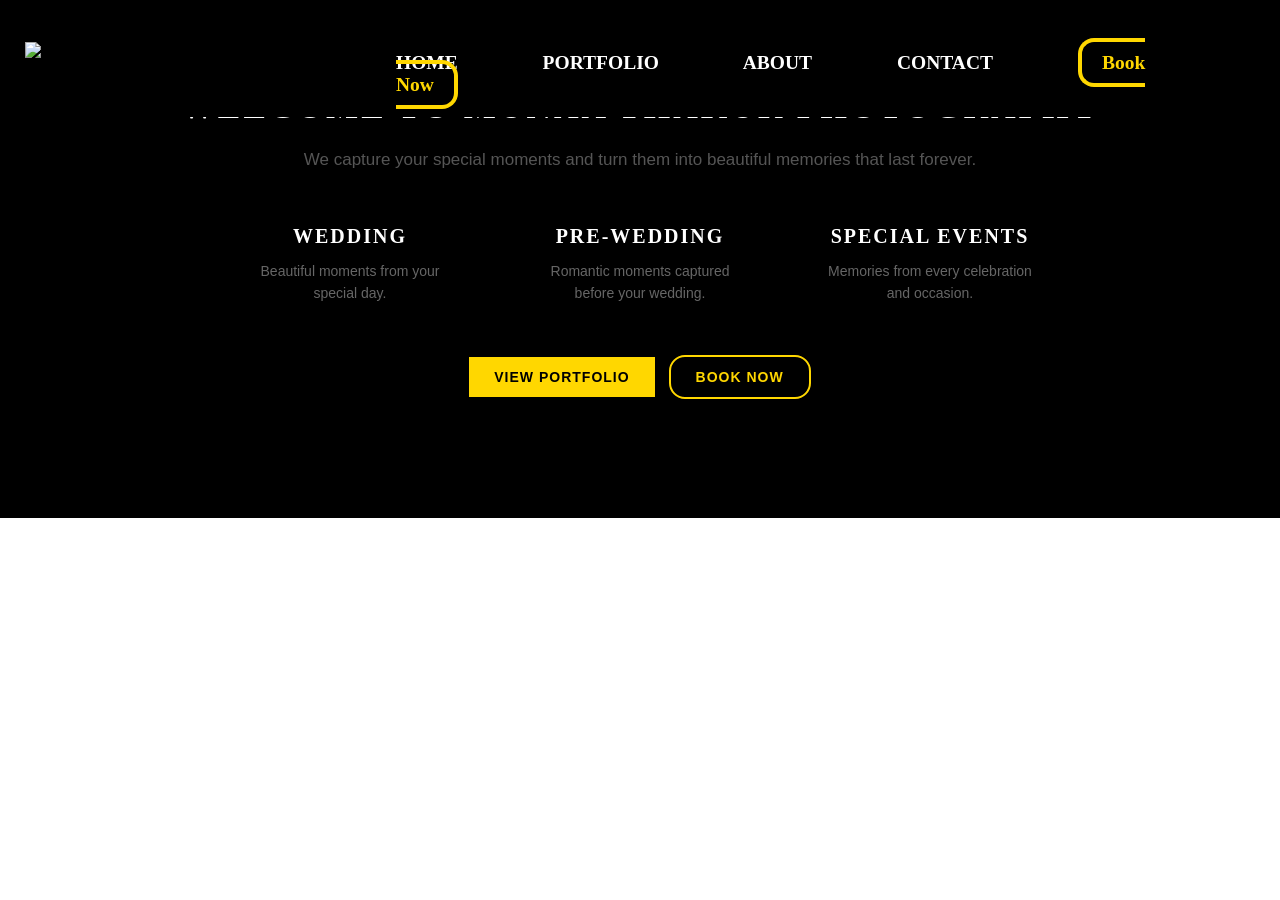
==== index.html @ 4529a00e "Initial photography website" ====
<!DOCTYPE html>
<html lang="en">
<head>
    <meta charset="UTF-8">
    <meta name="viewport" content="width=device-width, initial-scale=1.0">
    <title>Munaa Thakur Photograpgher</title>
    <link rel= stylesheet href="style.css">
</head>
<body>
    <nav>
        <img src="logo/logo.png" alt="Munaa Thakur Photography">
        <h1>
            <a href="index.html">HOME</a>
            <a href="Portfolio.html">PORTFOLIO</a>
            <a href="About.html">ABOUT</a>
            <a href="Contact.html">CONTACT</a>
            <a href="book now.html" class="book-btn">Book Now</a>
        </h1>
    </nav> 

<div class="mobile-menu" id="mobileMenu">
    <a href="index.html">HOME</a>
    <a href="portfolio.html">PORTFOLIO</a>
    <a href="About.html">ABOUT</a>
    <a href="Contact.html">CONTACT</a>
    <a href="book now.html">BOOK NOW</a>
</div>
    <header class="home-image">
        <img src="home-image/home-image.png" alt="Wedding image">
    </header>

    <section class="white-box">

    <h2>WELCOME TO MUNAA THAKUR PHOTOGRAPHY</h2>

    <p>
        We capture your special moments and turn them into
        beautiful memories that last forever.
    </p>

    <div class="photography-types">

        <div>
            <h3>WEDDING</h3>
            <p>Beautiful moments from your special day.</p>
        </div>

        <div>
            <h3>PRE-WEDDING</h3>
            <p>Romantic moments captured before your wedding.</p>
        </div>

        <div>
            <h3>SPECIAL EVENTS</h3>
            <p>Memories from every celebration and occasion.</p>
        </div>
    </div>

    <a href="portfolio.html" class="portfolio-btn">
        VIEW PORTFOLIO
    </a>

    <a href="book now.html" class="book-btn">
        BOOK NOW
    </a>

</section>
        
</body>
</html>
---- style.css ----
*{
    margin:0px;
    padding:0px;
}
nav {
    width: 100vw;
    height:13vh;
    background-color: black; 
    font-family: Georgia, "Times New Roman", serif;
    display: flex;
    flex-direction: row;
    padding-top:30px;
    align-items: center;
    padding-right: 70px;
    justify-content: center;
    gap:25px;
    margin-right:30px;
    font-size: small;
    position:fixed;
}
nav img{
    height:7vh;
    width:13vw;
    margin-left:25px;
    margin-right:180px;
}
nav a{
    color:white;
    font-family: Georgia, "Times New Roman", serif;
    text-decoration:none;
    margin-left:20px;
}
.book-btn {
    border: 4px solid gold;
    padding: 10px 20px;
    color: gold;
    border-radius:16px;
    margin-left:430px;
}

nav a {
    margin-left: 0;
}
nav a:not(.book-btn) {
    margin-right: 80px;
}
.book-btn {
    margin-left:0px;
}
.home-image {
    width: 100%;
    margin: 0;
    padding: 0;
}
.home-image img {
    width: 100vw;
    height: auto;
    object-fit: cover contain;
    display: block;
}
.white-box {
    width: 100%;
    min-height: 500px;
    background-color: black;
    color:white;
    text-align: center;
    padding: 70px 10%;
    box-sizing: border-box;
    font-family: Georgia, "Times New Roman", serif;
}
.white-box h2 {
    font-family: Georgia, "Times New Roman", serif;
    font-size: 34px;
    font-weight: 600;
    letter-spacing: 3px;
    margin-bottom: 20px;
}
.white-box > p {
    font-family: Arial, sans-serif;
    font-size: 17px;
    line-height: 1.7;
    color: #555;
    margin-bottom: 50px;
}

.photography-types {
    display: flex;
    justify-content: center;
    gap: 70px;
    margin-bottom: 45px;
}

.photography-types div {
    width: 220px;
}

.photography-types h3 {
    font-family: Georgia, "Times New Roman", serif;
    font-size: 20px;
    letter-spacing: 2px;
    margin-bottom: 12px;
}

.photography-types p {
    font-family: Arial, sans-serif;
    font-size: 14px;
    line-height: 1.6;
    color: #666;
}
.portfolio-btn,
.white-box .book-btn {
    display: inline-block;
    font-family: Arial, sans-serif;
    font-size: 14px;
    font-weight: bold;
    letter-spacing: 1px;
    text-decoration: none;
    padding: 12px 25px;
    margin: 5px;
}
.portfolio-btn {
    background-color: gold;
    color: black;
}
.white-box .book-btn {
    border: 2px solid gold;
    color:gold;
}
nav {
    border-bottom: 1.5px solid #ffffff;
}
/* MOBILE RESPONSIVE */
@media (max-width: 768px) {

    nav {
        width: 100%;
        height: auto;
        padding: 12px 10px;
        display: flex;
        flex-direction: column;
        gap: 10px;
        box-sizing: border-box;
    }

    nav img {
        width: 130px;
        height: auto;
        margin: 0;
    }

    nav h1 {
        display: flex;
        flex-wrap: wrap;
        justify-content: center;
        gap: 12px;
    }

    nav a {
        margin: 0 !important;
        font-size: 11px;
    }

    nav a:not(.book-btn) {
        margin-right: 0 !important;
    }

    nav .book-btn {
        margin: 0 !important;
        padding: 7px 12px;
        border-width: 2px;
    }

    .home-image img {
        width: 100%;
        height: 70vh;
        object-fit: cover;
    }

    .white-box {
        padding: 50px 20px;
    }

    .white-box h2 {
        font-size: 25px;
        letter-spacing: 2px;
    }

    .white-box > p {
        font-size: 14px;
    }

    .photography-types {
        flex-direction: column;
        align-items: center;
        gap: 30px;
    }

    .photography-types div {
        width: 100%;
        max-width: 300px;
    }

}
@media (max-width: 768px) {

    nav {
        height: 70px;
        padding: 0 12px;
    }

    nav img {
        width: 90px;
    }

    nav h1 {
        gap: 12px;
    }

    nav a {
        font-size: 9px;
    }
    nav .book-btn {
    border: 3px solid gold;
    padding: 8px 18px;
    color: gold;
    background-color: black;
    border-radius: 15px;
    margin: 0;
    position: relative;
    top: -10px;
}    
}

/* =====================================================
   GLOBAL MOBILE RESPONSIVE SETTINGS
   MUNNA THAKUR PHOTOGRAPHY
===================================================== */

/* Prevent width problems */
* {
    box-sizing: border-box;
}

/* Prevent horizontal scrolling */
html,
body {
    width: 100%;
    max-width: 100%;
    margin: 0;
    padding: 0;
    overflow-x: hidden;
}

/* Images should never go outside the screen */
img {
    max-width: 100%;
    height: auto;
}

/* Videos should never go outside the screen */
video {
    max-width: 100%;
}

/* Make sections fit the screen */
section,
header,
main,
footer {
    max-width: 100%;
    box-sizing: border-box;
}


/* =====================================================
   MOBILE
===================================================== */

@media (max-width: 768px) {

    /* Every main container fits mobile width */

    .container,
    .section,
    .content,
    main {
        width: 100%;
        max-width: 100%;
        box-sizing: border-box;
    }


    /* Prevent fixed desktop widths */

    .container,
    .section,
    .content {
        margin-left: auto;
        margin-right: auto;
    }


    /* Text should fit mobile screen */

    h1 {
        font-size: 26px;
    }

    h2 {
        font-size: 21px;
    }

    h3 {
        font-size: 18px;
    }

    p {
        font-size: 13px;
        line-height: 1.7;
    }


    /* Links and buttons */

    button,
    .button,
    a {
        max-width: 100%;
    }


    /* Forms */

    input,
    textarea,
    select,
    button {
        max-width: 100%;
        box-sizing: border-box;
    }
}


/* =====================================================
   SMALL MOBILE
===================================================== */

@media (max-width: 480px) {

    h1 {
        font-size: 23px;
    }

    h2 {
        font-size: 19px;
    }

    h3 {
        font-size: 16px;
    }

    p {
        font-size: 12px;
    }
}
@media (max-width: 768px) {

    nav {
        width: 100%;
        height: 60px;
        padding: 5px 8px;

        display: flex;
        align-items: center;

        position: relative;
        box-sizing: border-box;
    }

    nav img {
        width: 45px;
        height: 38px;
        object-fit: contain;
        margin: 0 5px 0 0;
    }

    .nav-title {
        font-size: 10px;
        white-space: nowrap;
    }

    .nav-links {
        display: none;
    }

    .menu-btn {
        display: block;
        margin-left: auto;

        background: none;
        border: none;

        color: #FFFFFF;

        font-family: Georgia, "Times New Roman", serif;
        font-size: 11px;

        cursor: pointer;
    }

    .mobile-menu {
        display: none;

        position: absolute;
        top: 60px;
        right: 0;

        width: 180px;

        background: #000000;
        border: 1px solid #D4AF37;

        z-index: 9999;
    }

    .mobile-menu.active {
        display: flex;
        flex-direction: column;
    }

    .mobile-menu a {
        color: #FFFFFF;
        text-decoration: none;

        padding: 13px 18px;

        font-family: Georgia, "Times New Roman", serif;
        font-size: 13px;

        border-bottom: 1px solid #333333;
    }

    .mobile-menu a:last-child {
        border-bottom: none;
    }
}
.menu-btn {
    display: none;
}

.mobile-menu {
    display: none;
}

@media (max-width: 768px) {

    .menu-btn {
        display: block;
        background: none;
        border: none;
        color: white;
        font-family: Georgia, "Times New Roman", serif;
        font-size: 12px;
        cursor: pointer;
    }

    .mobile-menu {
        position: absolute;
        top: 60px;
        right: 0;
        width: 180px;
        background: #000;
        border: 1px solid #D4AF37;
        z-index: 9999;
    }

    .mobile-menu.active {
        display: flex;
        flex-direction: column;
    }

    .mobile-menu a {
        color: white;
        text-decoration: none;
        padding: 12px 20px;
        font-family: Georgia, "Times New Roman", serif;
        font-size: 13px;
        border-bottom: 1px solid #333;
    }

    .mobile-menu a:hover {
        color: #D4AF37;
    }
}
/* =====================================
   MOBILE NAVBAR FIX
===================================== */

@media (max-width: 768px) {

    nav {
        width: 100% !important;
        height: 60px !important;
        padding: 5px 8px !important;
        margin: 0 !important;

        display: flex !important;
        flex-direction: row !important;
        align-items: center !important;
        justify-content: space-between !important;

        position: relative !important;
        box-sizing: border-box !important;

        overflow: visible !important;
    }

    /* LOGO */
    nav img {
        width: 42px !important;
        height: 40px !important;
        margin: 0 !important;
        flex-shrink: 0 !important;
        object-fit: contain !important;
    }

    /* WEBSITE NAME */
    .nav-title {
        flex: 1 !important;
        text-align: center !important;

        font-size: 9px !important;
        letter-spacing: 0.5px !important;

        white-space: nowrap !important;

        margin: 0 5px !important;
        overflow: hidden !important;
    }

    /* HIDE DESKTOP LINKS */
    .nav-links {
        display: none !important;
    }

    /* MENU BUTTON */
    .menu-btn {
        display: block !important;

        background: none !important;
        border: none !important;

        color: white !important;

        font-family: Georgia, "Times New Roman", serif !important;
        font-size: 10px !important;

        padding: 5px !important;
        margin: 0 !important;

        white-space: nowrap !important;
        flex-shrink: 0 !important;

        cursor: pointer !important;
    }

    /* MOBILE MENU */
    .mobile-menu {
        display: none;

        position: absolute !important;
        top: 60px !important;
        right: 0 !important;

        width: 170px !important;

        background: #000000 !important;
        border: 1px solid #D4AF37 !important;

        z-index: 99999 !important;
    }

    .mobile-menu.active {
        display: flex !important;
        flex-direction: column !important;
    }

    .mobile-menu a {
        display: block !important;
        width: 100% !important;

        color: #FFFFFF !important;
        text-decoration: none !important;

        font-family: Georgia, "Times New Roman", serif !important;
        font-size: 12px !important;

        padding: 12px 16px !important;

        border-bottom: 1px solid #333333 !important;

        box-sizing: border-box !important;
    }

    .mobile-menu a:last-child {
        border-bottom: none !important;
    }
}
nav {
    margin-bottom: 0 !important;
    border-bottom: none !important;
}

.home-image,
.home-image img {
    margin-top: 0 !important;
    padding-top: 0 !important;
    display: block;
}
@media (max-width: 768px) {

    nav {
        width: 100% !important;
        height: 58px !important;
        padding: 5px 5px !important;
        margin: 0 !important;
        display: flex !important;
        flex-direction: row !important;
        align-items: center !important;
        justify-content: space-between !important;
        position: fixed !important;
        top: 0 !important;
        z-index: 9999 !important;
    }

    nav img {
        width: 42px !important;
        height: 38px !important;
        margin: 0 5px 0 0 !important;
        flex-shrink: 0 !important;
    }

    nav a {
        font-size: 9px !important;
        margin: 0 4px !important;
        white-space: nowrap !important;
    }

    nav a:not(.book-btn) {
        margin-right: 4px !important;
    }

    .book-btn {
        font-size: 9px !important;
        padding: 7px 10px !important;
        border: 2px solid gold !important;
        border-radius: 12px !important;
        margin: 0 !important;
        white-space: nowrap !important;
    }
}
@media (max-width: 480px) {

    .home-image {
        width: 100%;
        height: auto;
    }

    .home-image img {
        width: 100%;
        height: auto;
        display: block;
        object-fit: contain;
    }

}
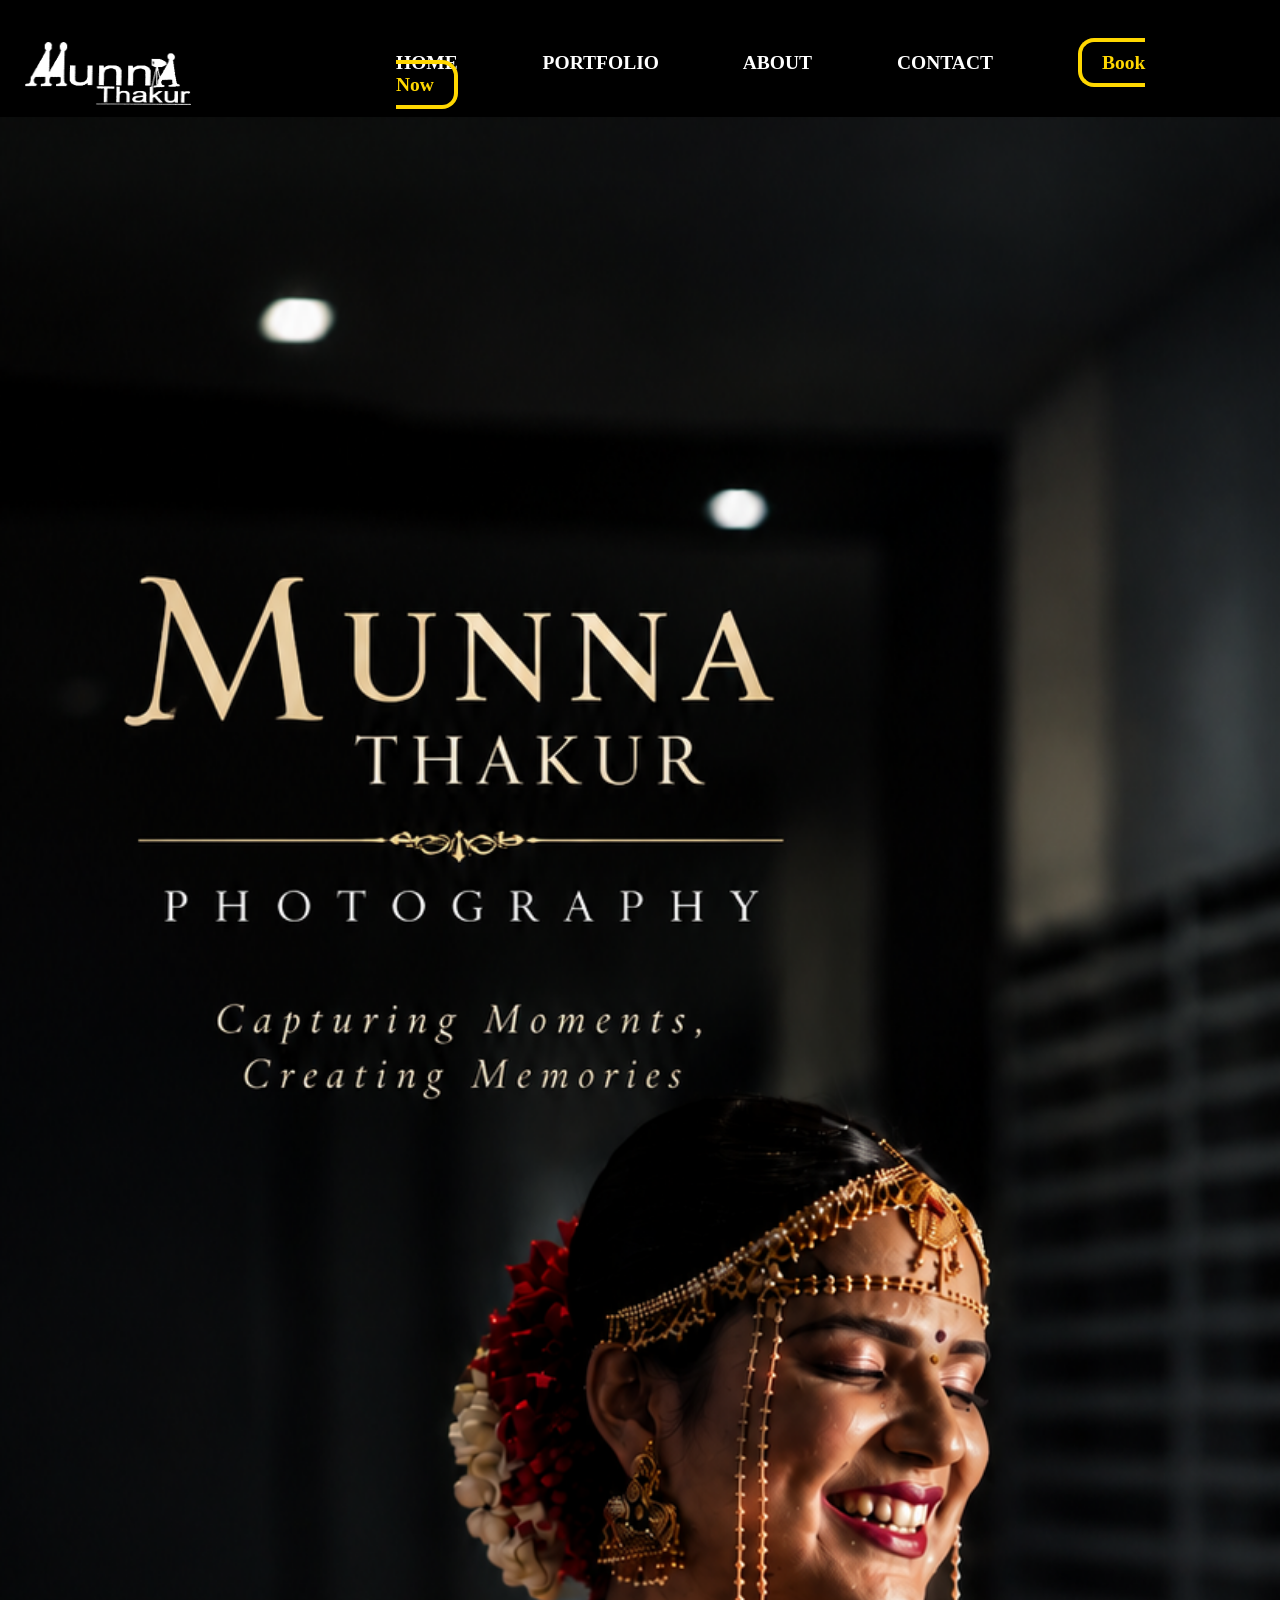
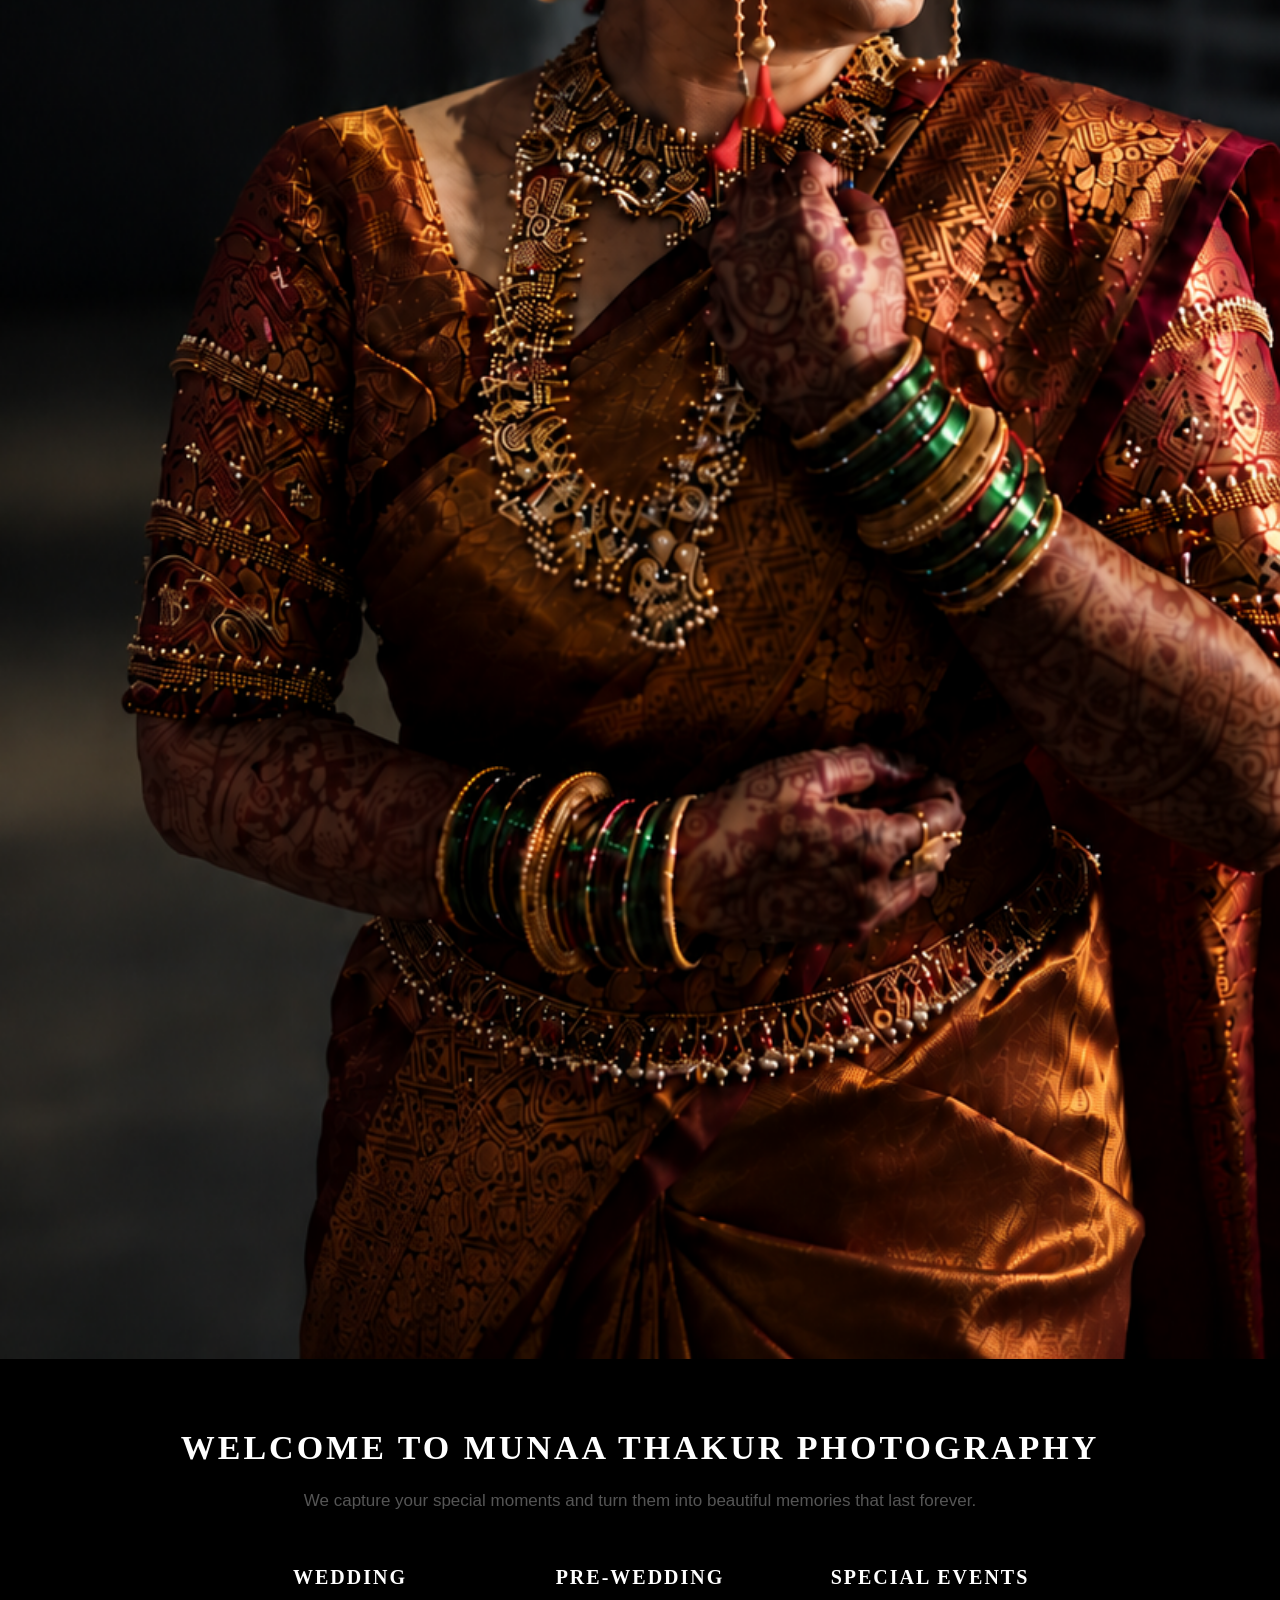
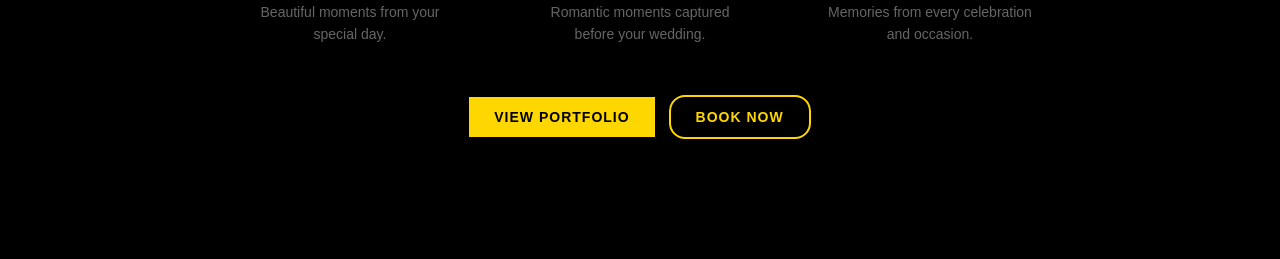
==== commit bcdfddb6: "Fix case-sensitive links" ====
--- a/index.html
+++ b/index.html
@@ -11,9 +11,9 @@
         <img src="logo/logo.png" alt="Munaa Thakur Photography">
         <h1>
             <a href="index.html">HOME</a>
-            <a href="Portfolio.html">PORTFOLIO</a>
-            <a href="About.html">ABOUT</a>
-            <a href="Contact.html">CONTACT</a>
+            <a href="portfolio.html">PORTFOLIO</a>
+            <a href="about.html">ABOUT</a>
+            <a href="contact.html">CONTACT</a>
             <a href="book now.html" class="book-btn">Book Now</a>
         </h1>
     </nav> 
@@ -21,8 +21,8 @@
 <div class="mobile-menu" id="mobileMenu">
     <a href="index.html">HOME</a>
     <a href="portfolio.html">PORTFOLIO</a>
-    <a href="About.html">ABOUT</a>
-    <a href="Contact.html">CONTACT</a>
+    <a href="about.html">ABOUT</a>
+    <a href="contact.html">CONTACT</a>
     <a href="book now.html">BOOK NOW</a>
 </div>
     <header class="home-image">
@@ -55,7 +55,7 @@
             <p>Memories from every celebration and occasion.</p>
         </div>
     </div>
-
+  
     <a href="portfolio.html" class="portfolio-btn">
         VIEW PORTFOLIO
     </a>
